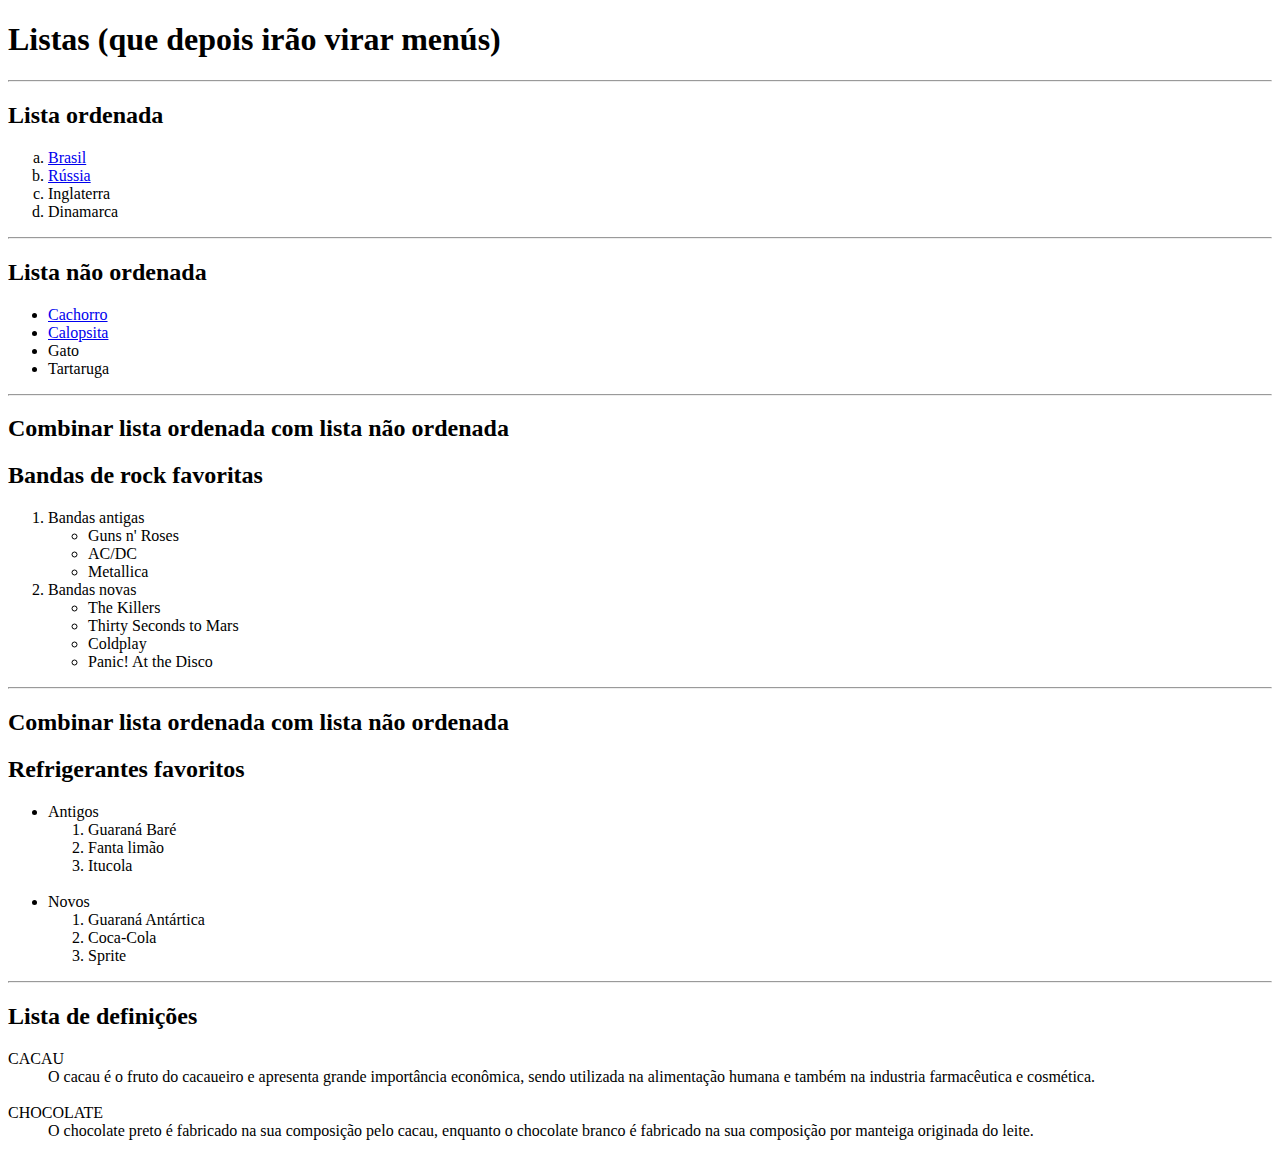
==== index.html @ db653702 "Update_09122022_0949" ====
<!DOCTYPE html>
<html lang="pt-br">
<head>
    <meta charset="UTF-8">
    <meta name="viewport" content="width=device-width, initial-scale=1.0">
    <link rel="stylesheet" type="text/css" href="_css/stylesheet.css"
    media="screen" />
    <title>Trabalhar com links e listas</title>
</head>
<body>
        <h1>Listas (que depois irão virar menús)</h1>
        <hr id="linha1">
        <h2 id="cabecalho_ol">Lista ordenada</h2>
        <ol type="a"> <!-- 1, A, a, I, i-->
            <li><a href="https://pt.wikipedia.org/wiki/Brasil" target="_blank" rel="external">Brasil</a></li>
            <li><a href="https://www.youtube.com/watch?v=16y1AkoZkmQ" target="_blank" rel="external">Rússia</a></li>
            <li>Inglaterra</li>
            <li>Dinamarca</li>
        </ol>
        <hr>
        <h2 id="cabecalho_ul">Lista não ordenada</h2>
        <ul type="disc"> <!-- disc, circle, square-->
            <li><a href="pagina2.html" target="'_self" rel="internal">Cachorro</a></li><!--hiperlink p/ página interna na mesma página-->
            <li><a href="arquivos/manualcalopsitas.pdf" target="_blank" download="manualcalopsitas" type="application/pdf" alt="manual para calopsitas">Calopsita</a></li>
            <li>Gato</li>
            <li>Tartaruga</li>
        </ul>    
        <hr>        
        <h2>Combinar lista ordenada com lista não ordenada</h2>
        <h2 id="cabecalho_ol">Bandas de rock favoritas</h2>
    <ol>
        <li>Bandas antigas</li>
        <ul type="circle">
            <li>Guns n' Roses</li>
            <li>AC/DC</li>
            <li>Metallica</li>
        </ul>
        <li>Bandas novas</li>
        <ul type="circle">
            <li>The Killers</li>
            <li>Thirty Seconds to Mars</li>
            <li>Coldplay</li>
            <li>Panic! At the Disco</li>
        </ul>
    </ol>
        <hr>
        <h2>Combinar lista ordenada com lista não ordenada</h2>
        <h2 id="cabecalho_ul">Refrigerantes favoritos</h2>
        <ul>
            <li>Antigos</li>
            <ol type="1">
                <li>Guaraná Baré</li>
                <li>Fanta limão</li>
                <li>Itucola</li>
            </ol>
            <br>
                <li>Novos</li>
            <ol type="1">
                <li>Guaraná Antártica</li>
                <li>Coca-Cola</li>
                <li>Sprite</li>
            </ol>
        </ul>
        <hr>
        <h2 id="cabecalho_ol">Lista de definições</h2>
        <dl>
            <dt>CACAU</dt>
            <dd>O cacau é o fruto do cacaueiro e apresenta grande importância econômica, sendo utilizada na alimentação humana e também na industria farmacêutica e cosmética.</dd>
        <br>
            <dt>CHOCOLATE</dt>
            <dd>O chocolate preto é fabricado na sua composição pelo cacau, enquanto o chocolate branco é fabricado na sua composição por manteiga originada do leite.</dd>

        </dl>


        
</body>
</html>
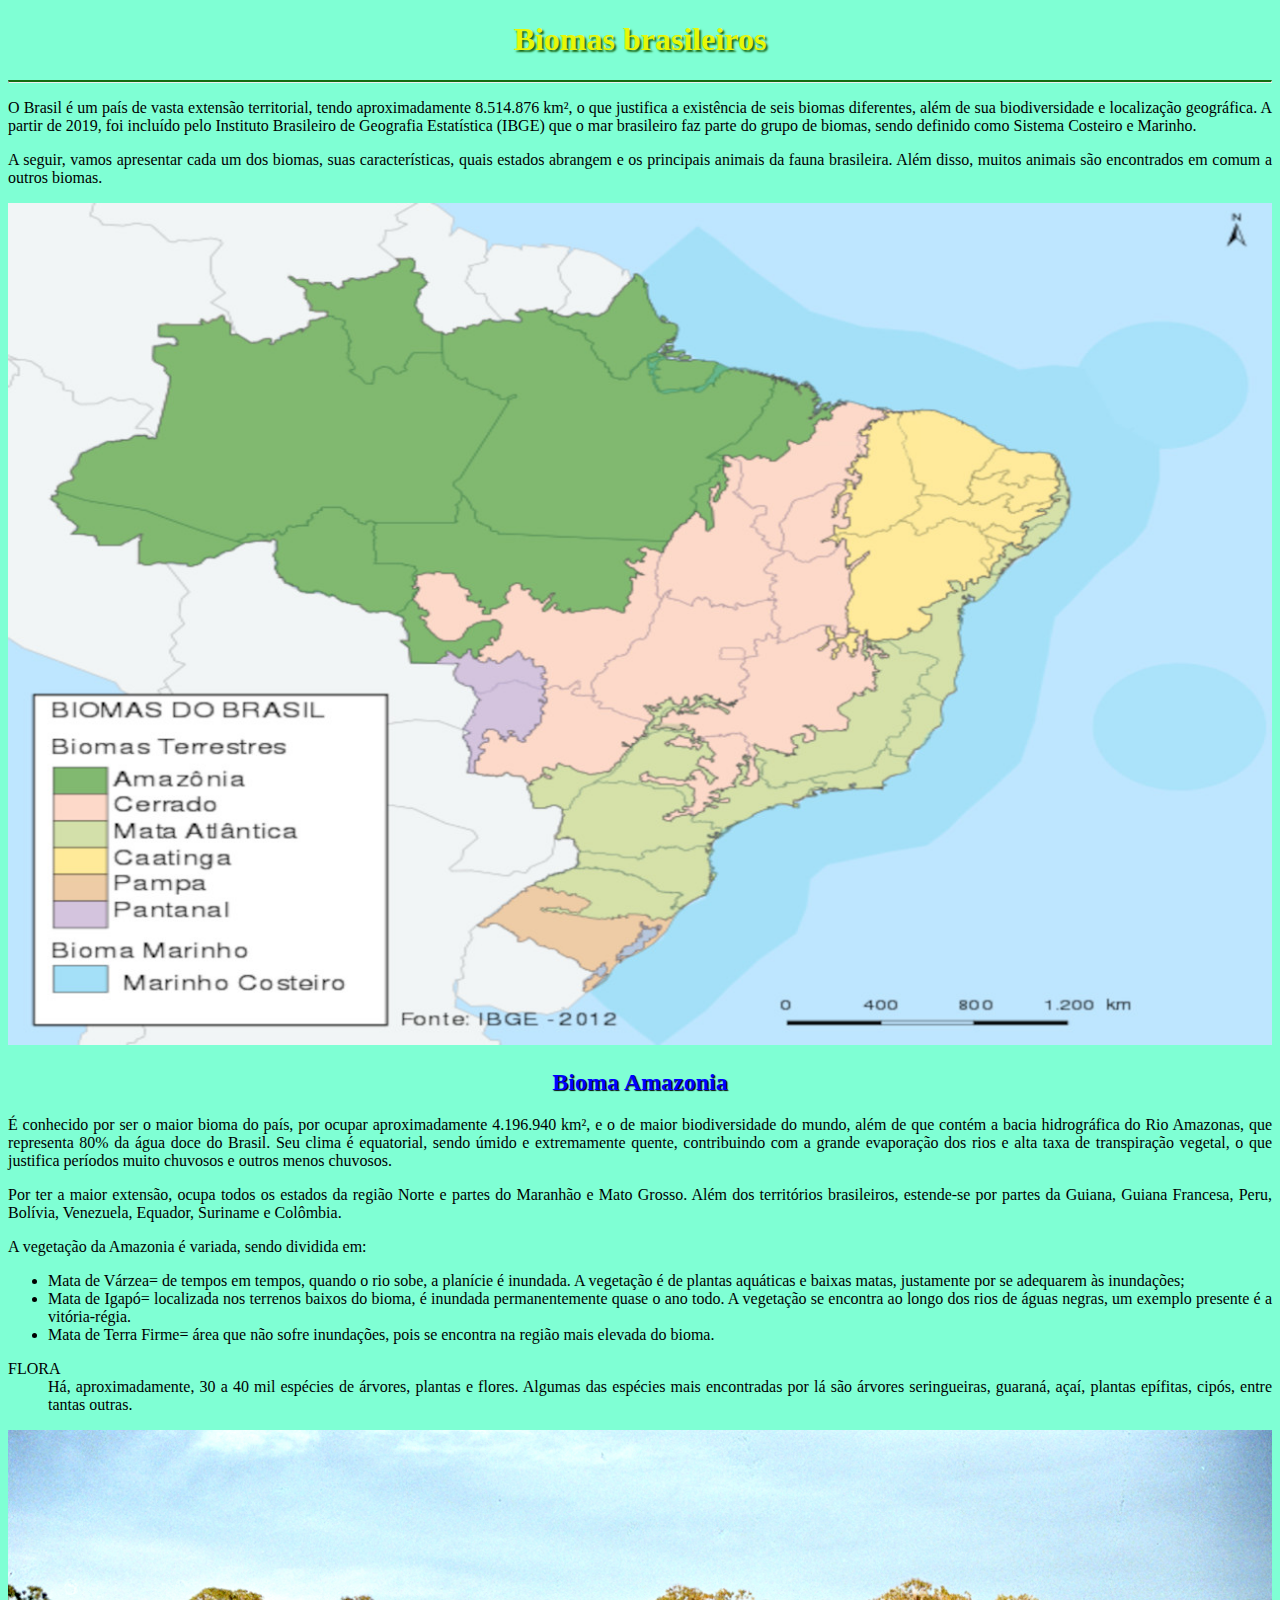
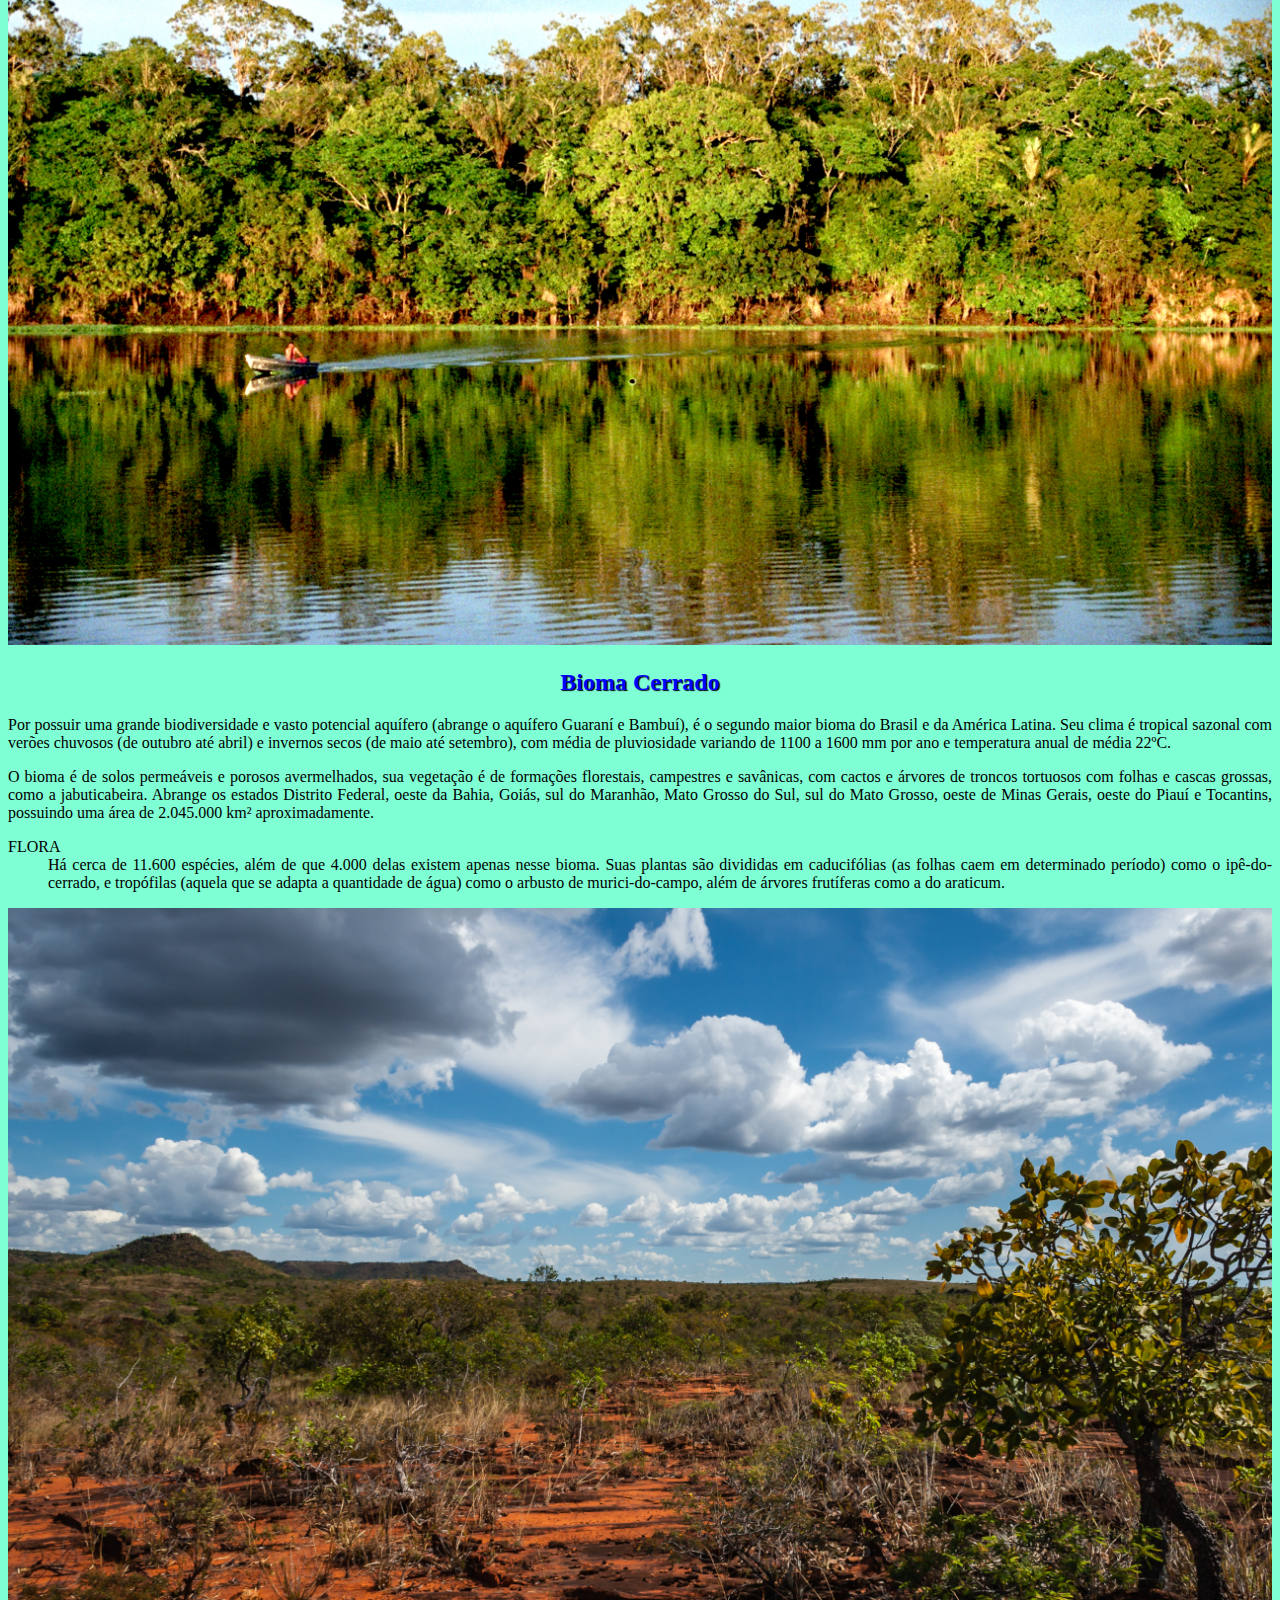
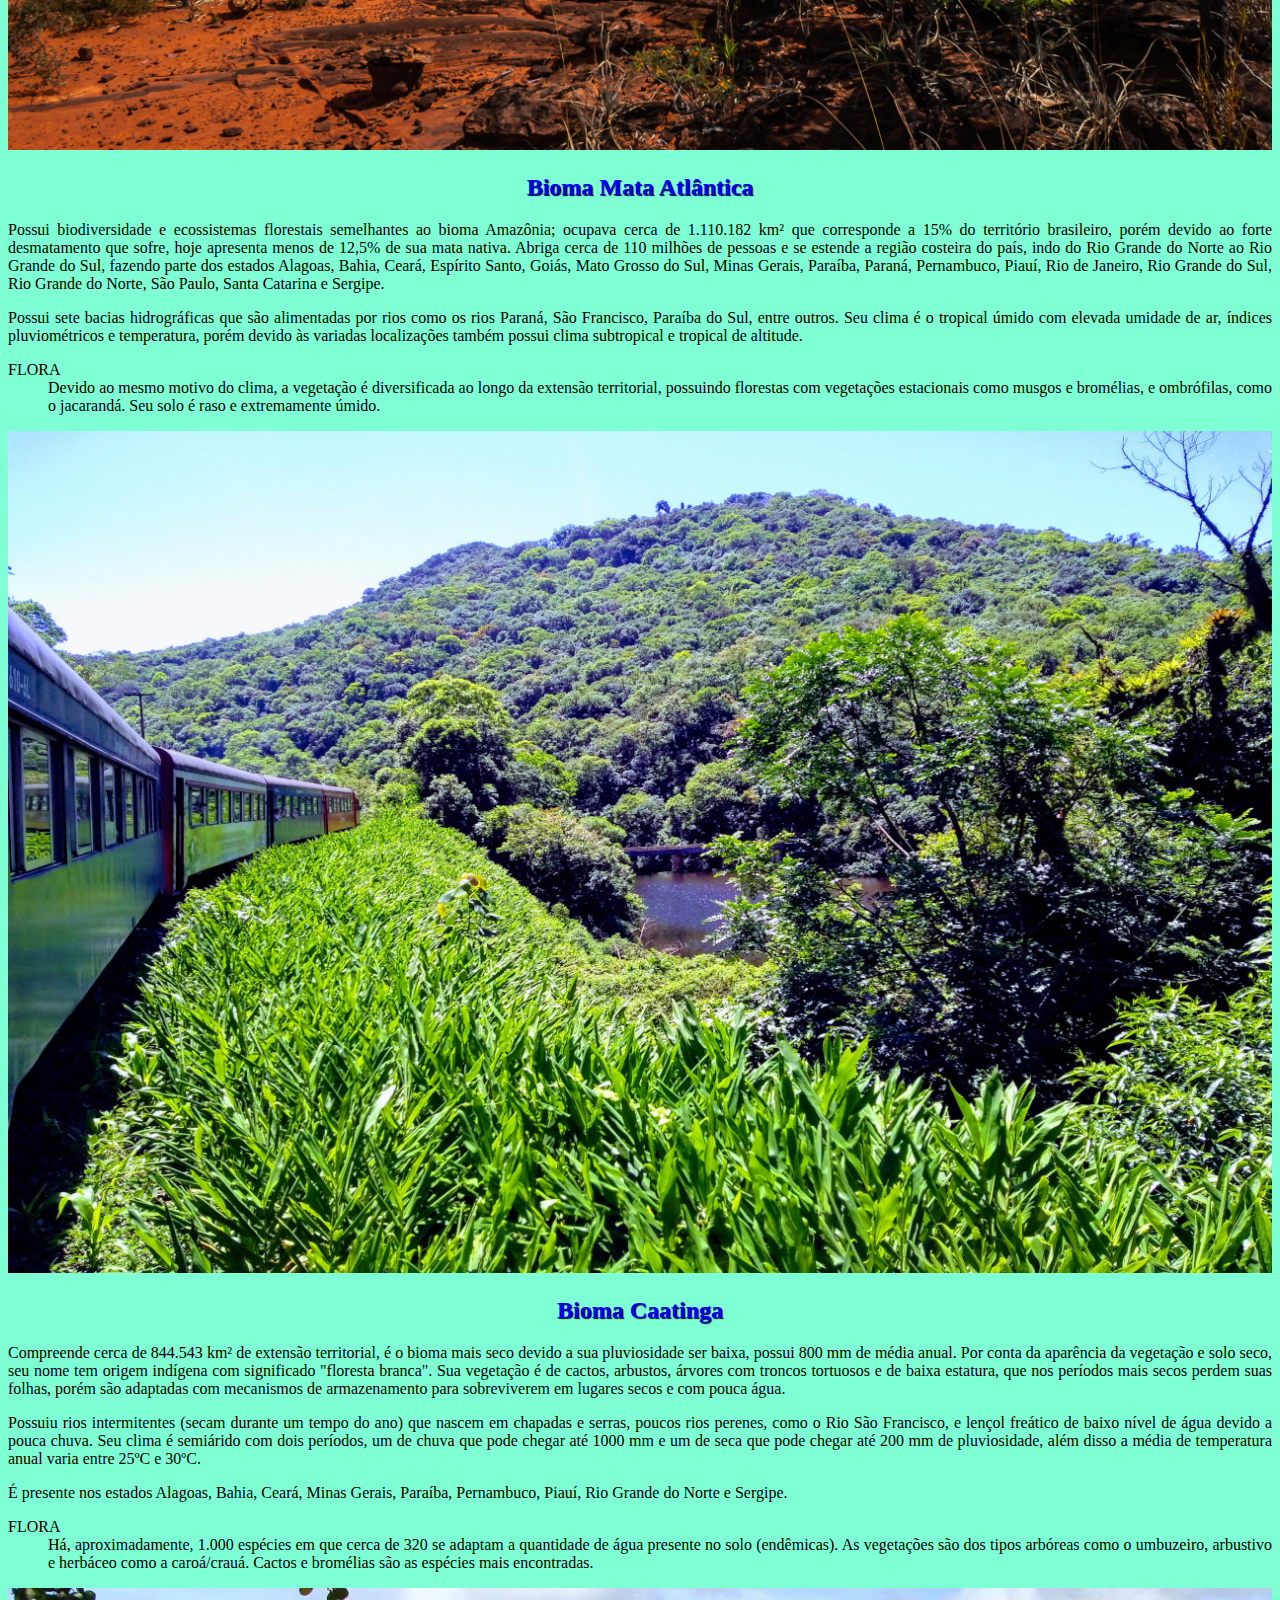
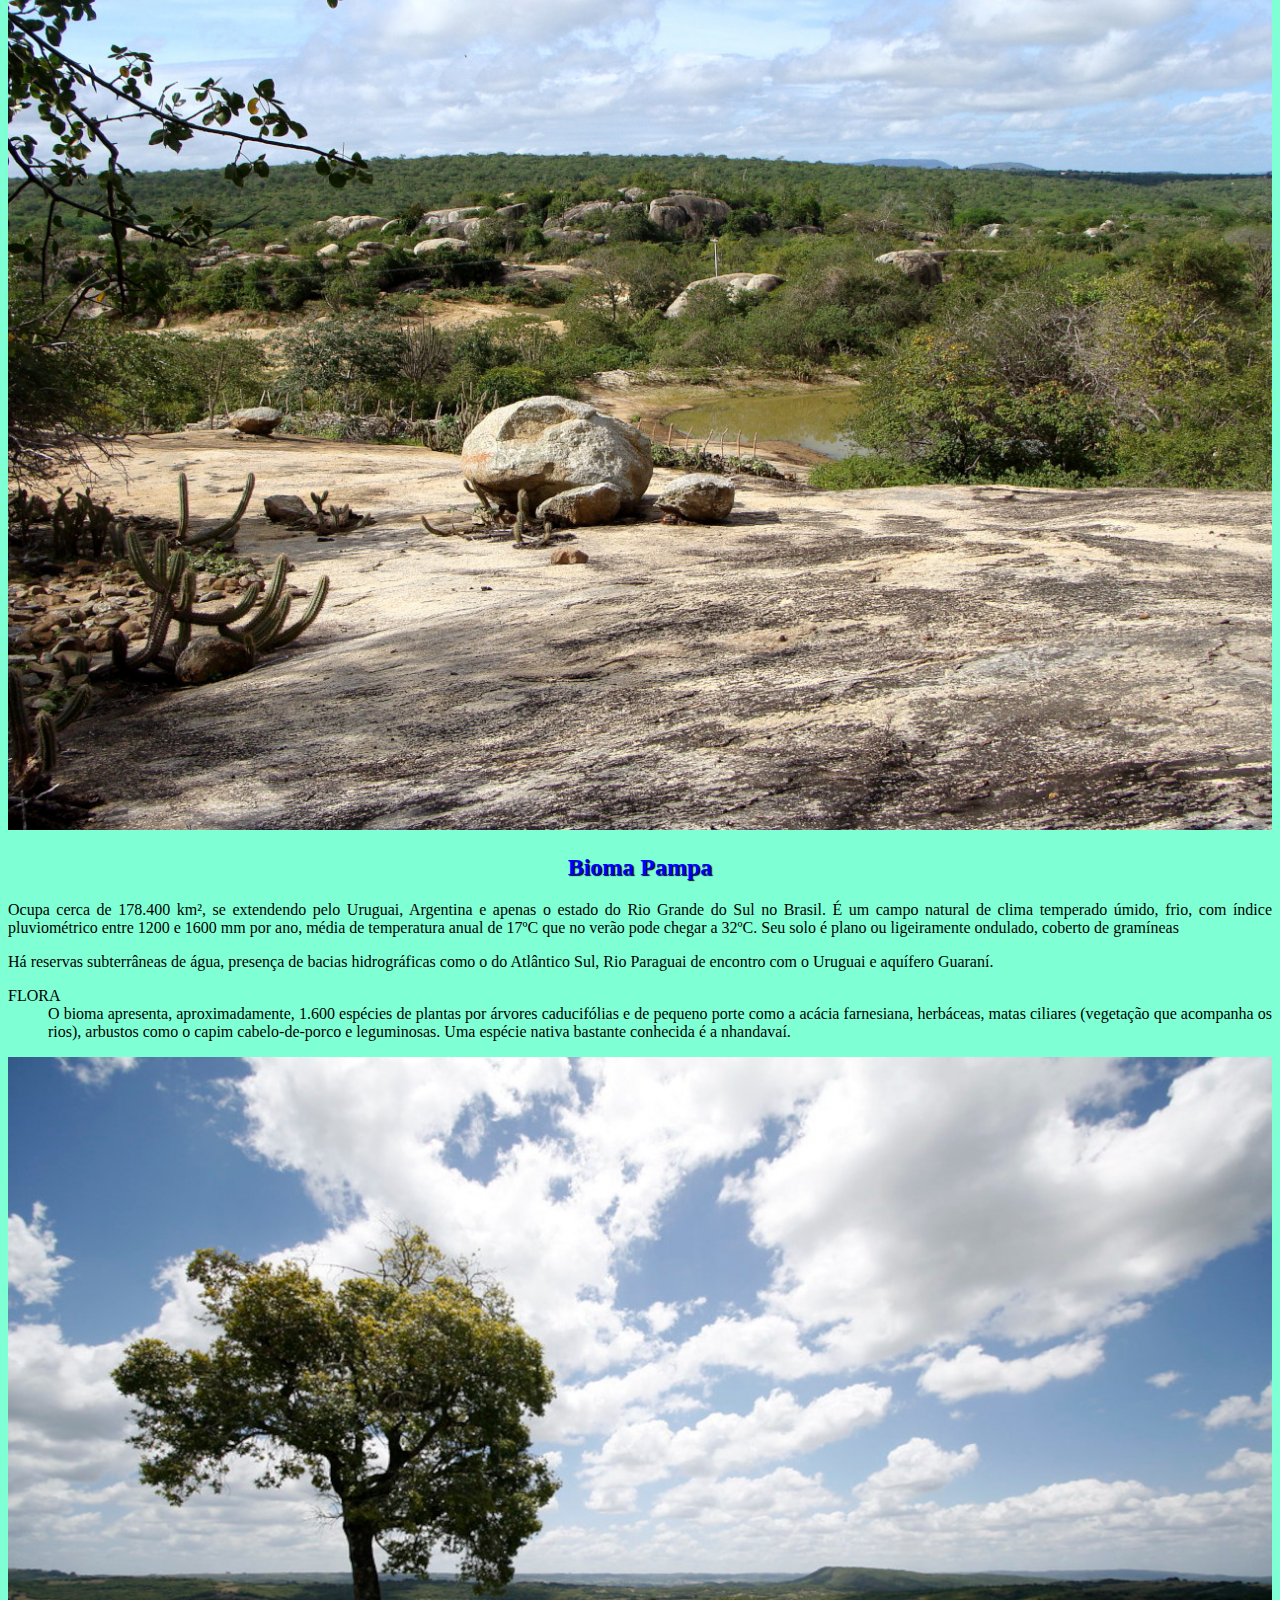
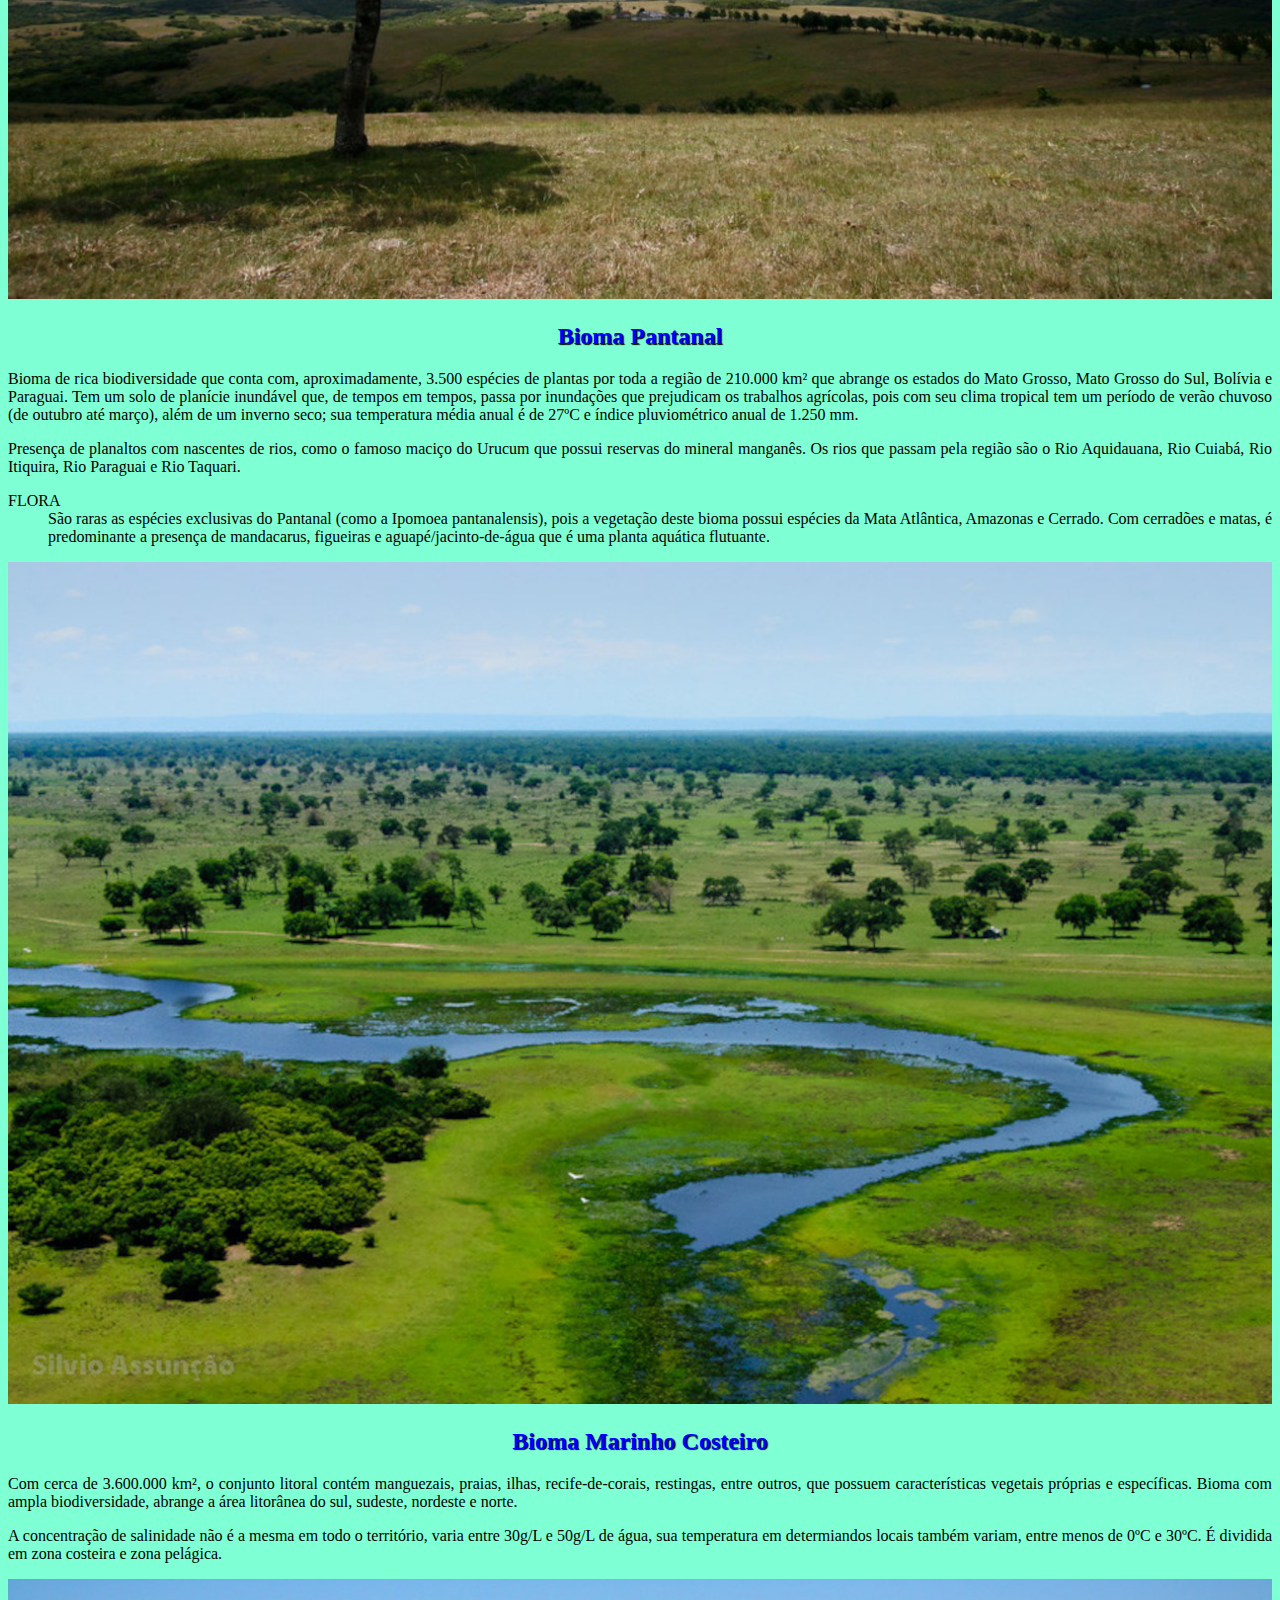
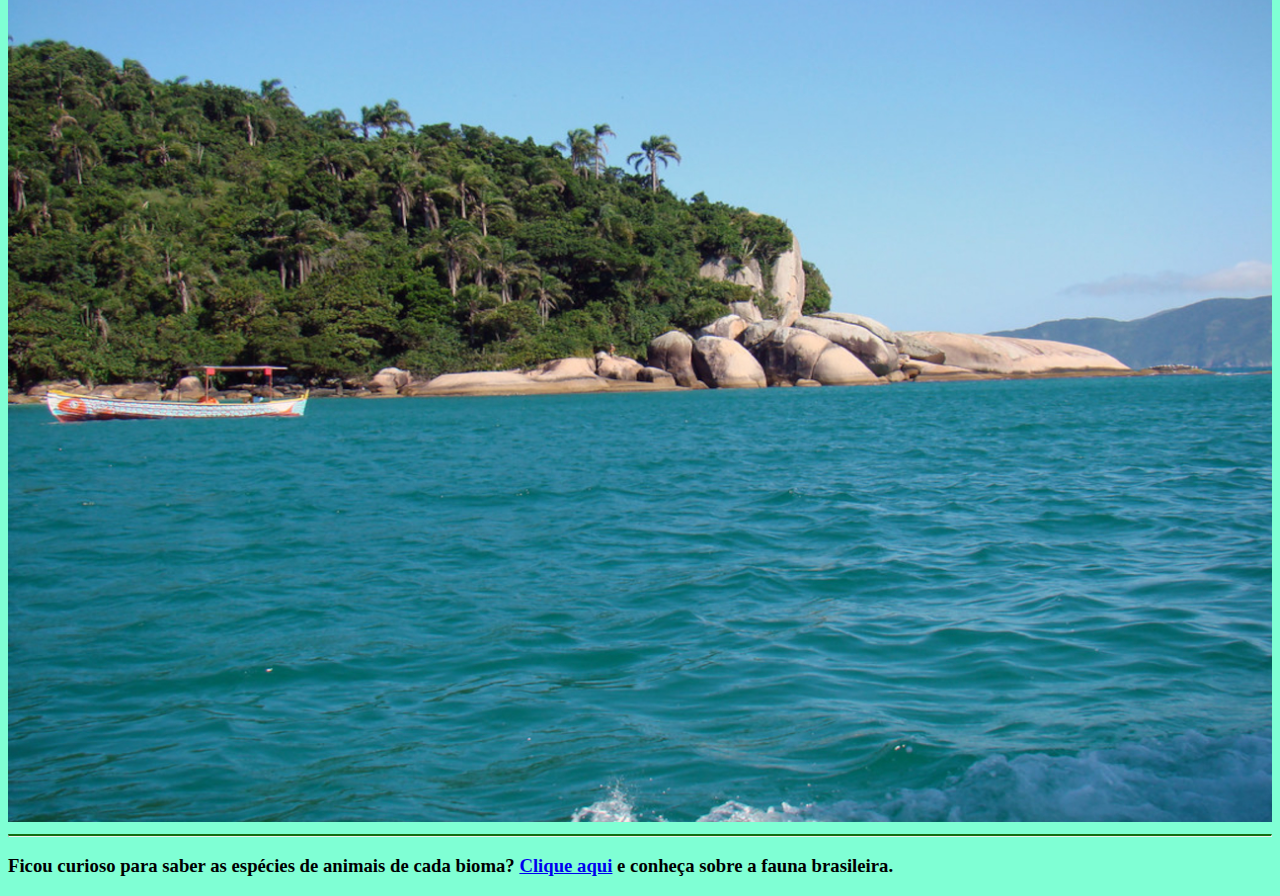
==== commit 72e0a81c: "Biomas Brasileiros" ====
--- a/index.html
+++ b/index.html
@@ -3,76 +3,172 @@
 <head>
     <meta charset="UTF-8">
     <meta name="viewport" content="width=device-width, initial-scale=1.0">
-    <link rel="stylesheet" type="text/css" href="_css/stylesheet.css"
-    media="screen" />
-    <title>Trabalhar com links e listas</title>
+    <link rel="shortcut icon" href="Imagens/icon.png">
+    <link rel="stylesheet" type="text/css" href="css/stylesheet.css">
+    <title>Conheça os biomas do Brasil</title>
+    
 </head>
 <body>
-        <h1>Listas (que depois irão virar menús)</h1>
-        <hr id="linha1">
-        <h2 id="cabecalho_ol">Lista ordenada</h2>
-        <ol type="a"> <!-- 1, A, a, I, i-->
-            <li><a href="https://pt.wikipedia.org/wiki/Brasil" target="_blank" rel="external">Brasil</a></li>
-            <li><a href="https://www.youtube.com/watch?v=16y1AkoZkmQ" target="_blank" rel="external">Rússia</a></li>
-            <li>Inglaterra</li>
-            <li>Dinamarca</li>
-        </ol>
-        <hr>
-        <h2 id="cabecalho_ul">Lista não ordenada</h2>
-        <ul type="disc"> <!-- disc, circle, square-->
-            <li><a href="pagina2.html" target="'_self" rel="internal">Cachorro</a></li><!--hiperlink p/ página interna na mesma página-->
-            <li><a href="arquivos/manualcalopsitas.pdf" target="_blank" download="manualcalopsitas" type="application/pdf" alt="manual para calopsitas">Calopsita</a></li>
-            <li>Gato</li>
-            <li>Tartaruga</li>
-        </ul>    
-        <hr>        
-        <h2>Combinar lista ordenada com lista não ordenada</h2>
-        <h2 id="cabecalho_ol">Bandas de rock favoritas</h2>
-    <ol>
-        <li>Bandas antigas</li>
-        <ul type="circle">
-            <li>Guns n' Roses</li>
-            <li>AC/DC</li>
-            <li>Metallica</li>
-        </ul>
-        <li>Bandas novas</li>
-        <ul type="circle">
-            <li>The Killers</li>
-            <li>Thirty Seconds to Mars</li>
-            <li>Coldplay</li>
-            <li>Panic! At the Disco</li>
-        </ul>
-    </ol>
-        <hr>
-        <h2>Combinar lista ordenada com lista não ordenada</h2>
-        <h2 id="cabecalho_ul">Refrigerantes favoritos</h2>
-        <ul>
-            <li>Antigos</li>
-            <ol type="1">
-                <li>Guaraná Baré</li>
-                <li>Fanta limão</li>
-                <li>Itucola</li>
-            </ol>
-            <br>
-                <li>Novos</li>
-            <ol type="1">
-                <li>Guaraná Antártica</li>
-                <li>Coca-Cola</li>
-                <li>Sprite</li>
-            </ol>
-        </ul>
-        <hr>
-        <h2 id="cabecalho_ol">Lista de definições</h2>
-        <dl>
-            <dt>CACAU</dt>
-            <dd>O cacau é o fruto do cacaueiro e apresenta grande importância econômica, sendo utilizada na alimentação humana e também na industria farmacêutica e cosmética.</dd>
-        <br>
-            <dt>CHOCOLATE</dt>
-            <dd>O chocolate preto é fabricado na sua composição pelo cacau, enquanto o chocolate branco é fabricado na sua composição por manteiga originada do leite.</dd>
+    <h1>Biomas brasileiros</h1>
+    <hr id="linha1">
+    <p>O Brasil é um país de vasta extensão territorial, tendo aproximadamente 8.514.876 km², o que justifica a
+    existência de seis biomas diferentes, além de sua biodiversidade e localização geográfica. 
+    A partir de 2019, foi incluído pelo Instituto Brasileiro de Geografia Estatística (IBGE) que o mar brasileiro 
+    faz parte do grupo de biomas, sendo definido como Sistema Costeiro e Marinho.</p>
+    <p>A seguir, vamos apresentar cada um dos biomas, suas características, quais estados abrangem e os principais animais 
+    da fauna brasileira. Além disso, muitos animais são encontrados em comum a outros biomas.</p>
+    <picture>
+        <source media="(max-width: 320px)" srcset="Imagens/mapaP.jpg" type="image/jpg">
+        <source media="(max-width: 768px)" srcset="Imagens/mapaM.jpg" type="image/jpg">
+        <img src="Imagens/mapaG.jpg" alt="mapa com maior qualidade">
+    </picture> 
+    <br>
+    <h2>Bioma Amazonia</h2>
+    <p>É conhecido por ser o maior bioma do país, por ocupar aproximadamente 4.196.940 km², e o de maior biodiversidade do mundo, 
+    além de que contém a bacia hidrográfica do Rio Amazonas, que representa 80% da água doce do Brasil. Seu clima é equatorial,
+    sendo úmido e extremamente quente, contribuindo com a grande evaporação dos rios e alta taxa de transpiração vegetal, o que 
+    justifica períodos muito chuvosos e outros menos chuvosos.
+    </p>
+    <p>Por ter a maior extensão, ocupa todos os estados da região Norte e partes do Maranhão e Mato Grosso. Além dos territórios
+    brasileiros, estende-se por partes da Guiana, Guiana Francesa, Peru, Bolívia, Venezuela, Equador, Suriname e Colômbia.     
+    </p>
+    <p>A vegetação da Amazonia é variada, sendo dividida em:
+    <ul type="disc">
+        <li>Mata de Várzea= de tempos em tempos, quando o rio sobe, a planície é inundada. A vegetação é de plantas aquáticas e baixas
+        matas, justamente por se adequarem às inundações;</li>
+        <li>Mata de Igapó= localizada nos terrenos baixos do bioma, é inundada permanentemente quase o ano todo. A vegetação se encontra 
+        ao longo dos rios de águas negras, um exemplo presente é a vitória-régia.</li>
+        <li>Mata de Terra Firme= área que não sofre inundações, pois se encontra na região mais elevada do bioma. </li>
+    </ul>
+    </p>
+    <dl>
+        <dt>FLORA</dt>
+        <dd>Há, aproximadamente, 30 a 40 mil espécies de árvores, plantas e flores. Algumas das espécies mais encontradas por lá são 
+        árvores seringueiras, guaraná, açaí, plantas epífitas, cipós, entre tantas outras. </dd>
+    </dl>
+    <picture>
+        <source media="(max-width: 320px)" srcset="Imagens/amazoniaP.jpg" type="image/jpg">
+        <source media="(max-width: 768px)" srcset="Imagens/amazoniaM.jpg" type="image/jpg">
+        <img src="Imagens/amazoniaG.jpg" alt="imagem grande do bioma amazônia">
+    </picture>
+    <br>
+    <h2>Bioma Cerrado</h2>
+    <p>Por possuir uma grande biodiversidade e vasto potencial aquífero (abrange o aquífero Guaraní e Bambuí), é o segundo maior bioma do 
+    Brasil e da América Latina. Seu clima é tropical sazonal com verões chuvosos (de outubro até abril) e invernos secos (de maio até setembro),
+    com média de pluviosidade variando de 1100 a 1600 mm por ano e temperatura anual de média 22ºC.
+    </p>
+    <p>O bioma é de solos permeáveis e porosos avermelhados, sua vegetação é de formações florestais, campestres e savânicas, com cactos e árvores 
+    de troncos tortuosos com folhas e cascas grossas, como a jabuticabeira. Abrange os estados Distrito Federal, oeste da Bahia, Goiás, sul do 
+    Maranhão, Mato Grosso do Sul, sul do Mato Grosso, oeste de Minas Gerais, oeste do Piauí e Tocantins, possuindo uma área de 2.045.000 km² 
+    aproximadamente.
+    </p>
+    <dl>
+        <dt>FLORA</dt>
+        <dd>Há cerca de 11.600 espécies, além de que 4.000 delas existem apenas nesse bioma. Suas plantas são divididas em caducifólias (as folhas 
+        caem em determinado período) como o ipê-do-cerrado, e tropófilas (aquela que se adapta a quantidade de água) como o arbusto de murici-do-campo,
+        além de árvores frutíferas como a do araticum. </dd>
+    </dl>
+    <picture>
+        <source media="(max-width: 320px)" srcset="Imagens/cerradoP.jpg" type="image/jpg">
+        <source media="(max-width: 768px)" srcset="Imagens/cerradoM.jpg" type="image/jpg">
+        <img src="Imagens/cerradoG.jpg" alt="imagem grande do bioma cerrado">
+    </picture>
+    <br>
+    <h2>Bioma Mata Atlântica</h2>
+    <p>Possui biodiversidade e ecossistemas florestais semelhantes ao bioma Amazônia; ocupava cerca de 1.110.182 km² que corresponde a 15% do território
+    brasileiro, porém devido ao forte desmatamento que sofre, hoje apresenta menos de 12,5% de sua mata nativa. Abriga cerca de 110 milhões de pessoas
+    e se estende a região costeira do país, indo do Rio Grande do Norte ao Rio Grande do Sul, fazendo parte dos estados Alagoas, Bahia, Ceará, Espírito 
+    Santo, Goiás, Mato Grosso do Sul, Minas Gerais, Paraíba, Paraná, Pernambuco, Piauí, Rio de Janeiro, Rio Grande do Sul, Rio Grande do Norte, São Paulo, 
+    Santa Catarina e Sergipe.
+    </p>
+    <p>Possui sete bacias hidrográficas que são alimentadas por rios como os rios Paraná, São Francisco, Paraíba do Sul, entre outros. Seu clima é o tropical
+    úmido com elevada umidade de ar, índices pluviométricos e temperatura, porém devido às variadas localizações também possui clima subtropical e tropical de 
+    altitude.
+    </p>
+    <dl>
+        <dt>FLORA</dt>
+        <dd>Devido ao mesmo motivo do clima, a vegetação é diversificada ao longo da extensão territorial, possuindo florestas com vegetações estacionais como
+        musgos e bromélias, e ombrófilas, como o jacarandá. Seu solo é raso e extremamente úmido. </dd>
+    </dl>
+    <picture>
+        <source media="(max-width: 320px)" srcset="Imagens/mataatP.jpg" type="image/jpg">
+        <source media="(max-width: 768px)" srcset="Imagens/mataatM.jpg" type="image/jpg">
+        <img src="Imagens/mataatG.jpg" alt="imagem grande do bioma mata atlântica">
+    </picture>
+    <br>
+    <h2>Bioma Caatinga</h2>
+    <p>Compreende cerca de 844.543 km² de extensão territorial, é o bioma mais seco devido a sua pluviosidade ser baixa, possui 800 mm de média anual. Por conta
+    da aparência da vegetação e solo seco, seu nome tem origem indígena com significado "floresta branca". Sua vegetação é de cactos, arbustos, árvores com troncos 
+    tortuosos e de baixa estatura, que nos períodos mais secos perdem suas folhas, porém são adaptadas com mecanismos de armazenamento para sobreviverem em lugares 
+    secos e com pouca água.
+    </p>
+    <p>Possuiu rios intermitentes (secam durante um tempo do ano) que nascem em chapadas e serras, poucos rios perenes, como o Rio São Francisco, e lençol freático 
+    de baixo nível de água devido a pouca chuva. Seu clima é semiárido com dois períodos, um de chuva que pode chegar até 1000 mm e um de seca que pode chegar até
+    200 mm de pluviosidade, além disso a média de temperatura anual varia entre 25ºC e 30ºC.
+    </p>
+    <p>É presente nos estados Alagoas, Bahia, Ceará, Minas Gerais, Paraíba, Pernambuco, Piauí, Rio Grande do Norte e Sergipe.
+    </p>
+    <dl>
+        <dt>FLORA</dt>
+        <dd>Há, aproximadamente, 1.000 espécies em que cerca de 320 se adaptam a quantidade de água presente no solo (endêmicas). As vegetações são dos tipos arbóreas 
+        como o umbuzeiro, arbustivo e herbáceo como a caroá/crauá. Cactos e bromélias são as espécies mais encontradas.  </dd>
+    </dl>
+    <picture>
+        <source media="(max-width: 320px)" srcset="Imagens/caatingaP.jpg" type="image/jpg">
+        <source media="(max-width: 768px)" srcset="Imagens/caatingaM.jpg" type="image/jpg">
+        <img src="Imagens/caatingaG.jpg" alt="imagem grande do bioma caatinga">
+    </picture>
+    <br>
+    <h2>Bioma Pampa</h2>
+    <p>Ocupa cerca de 178.400 km², se extendendo pelo Uruguai, Argentina e apenas o estado do Rio Grande do Sul no Brasil. É um campo natural de clima temperado úmido, 
+    frio, com índice pluviométrico entre 1200 e 1600 mm por ano, média de temperatura anual de 17ºC que no verão pode chegar a 32ºC. Seu solo é plano ou ligeiramente 
+    ondulado, coberto de gramíneas
+    </p>
+    <p>Há reservas subterrâneas de água, presença de bacias hidrográficas como o do Atlântico Sul, Rio Paraguai de encontro com o Uruguai e aquífero Guaraní. </p>
+    <dl>
+        <dt>FLORA</dt>
+        <dd>O bioma apresenta, aproximadamente, 1.600 espécies de plantas por árvores caducifólias e de pequeno porte como a acácia farnesiana, herbáceas, matas ciliares 
+        (vegetação que acompanha os rios), arbustos como o capim cabelo-de-porco e leguminosas. Uma espécie nativa bastante conhecida é a nhandavaí. </dd>
+    </dl>
+    <picture>
+        <source media="(max-width: 320px)" srcset="Imagens/pampaP.jpg" type="image/jpg">
+        <source media="(max-width: 768px)" srcset="Imagens/pampaM.jpg" type="image/jpg">
+        <img src="Imagens/pampaG.jpg" alt="imagem grande do bioma pampa">
+    </picture>
+    <br>
+    <h2>Bioma Pantanal</h2>
+    <p>Bioma de rica biodiversidade que conta com, aproximadamente, 3.500 espécies de plantas por toda a região de 210.000 km² que abrange os estados do Mato Grosso, Mato 
+    Grosso do Sul, Bolívia e Paraguai. Tem um solo de planície inundável que, de tempos em tempos, passa por inundações que prejudicam os trabalhos agrícolas, pois com seu 
+    clima tropical tem um período de verão chuvoso (de outubro até março), além de um inverno seco; sua temperatura média anual é de 27ºC e índice pluviométrico anual de 
+    1.250 mm.
+    </p>
+    <p>Presença de planaltos com nascentes de rios, como o famoso maciço do Urucum que possui reservas do mineral manganês. Os rios que passam pela região são o Rio Aquidauana,
+    Rio Cuiabá, Rio Itiquira, Rio Paraguai e Rio Taquari.
+    </p>
+    <dl>
+        <dt>FLORA</dt>
+        <dd>São raras as espécies exclusivas do Pantanal (como a Ipomoea pantanalensis), pois a vegetação deste bioma possui espécies da Mata Atlântica, Amazonas e Cerrado. Com
+        cerradões e matas, é predominante a presença de mandacarus, figueiras e aguapé/jacinto-de-água que é uma planta aquática flutuante. </dd>
+    </dl>
+    <picture>
+        <source media="(max-width: 320px)" srcset="Imagens/pantanalP.jpg" type="image/jpg">
+        <source media="(max-width: 768px)" srcset="Imagens/pantanalM.jpg" type="image/jpg">
+        <img src="Imagens/pantanalG.jpg" alt="imagem grande do bioma pantanal">
+    </picture>
+    <br>
+    <h2>Bioma Marinho Costeiro</h2>
+    <p>Com cerca de 3.600.000 km², o conjunto litoral contém manguezais, praias, ilhas, recife-de-corais, restingas, entre outros, que possuem características vegetais próprias e 
+    específicas. Bioma com ampla biodiversidade, abrange a área litorânea do sul, sudeste, nordeste e norte.</p>
+    <p>A concentração de salinidade não é a mesma em todo o território, varia entre 30g/L e 50g/L de água, sua temperatura em determiandos locais também variam, entre menos de 0ºC
+    e 30ºC. É dividida em zona costeira e zona pelágica.
+    </p>
+    <picture>
+        <source media="(max-width: 320px)" srcset="Imagens/oceanoP.jpg" type="image/jpg">
+        <source media="(max-width: 768px)" srcset="Imagens/oceanoM.jpg" type="image/jpg">
+        <img src="Imagens/oceanoG.jpg" alt="imagem grande do bioma marinho costeiro">
+    </picture>
+    <hr id="linha1">
+    <h3>Ficou curioso para saber as espécies de animais de cada bioma? <a href="pagina2.html" target="_self" rel="internal">Clique aqui</a> e conheça sobre a fauna brasileira.</h3>
 
-        </dl>
-
-
-        
 </body>
 </html>--- a/css/stylesheet.css
+++ b/css/stylesheet.css
@@ -0,0 +1,28 @@
+body {
+    font-family: Cambria, Cochin, Georgia, Times, 'Times New Roman', serif;
+    background-color: aquamarine;
+    color: black;
+    text-align: justify;
+}
+h1{
+    text-align: center;
+     color: rgb(231, 247, 7);
+    text-shadow: 2px 2px 2px #186815;
+}
+hr#linha1{
+    border-top: 2px solid rgb(18, 109, 18);
+}
+h2{
+    text-align: center;
+    color: blue;
+    text-shadow: 1px 1px 1px #070707;
+}
+img{
+    margin: auto;
+    width: 100%;
+}
+img#btnvoltar{
+    margin-left: 0%;
+    width: 4%;
+    height: 5%;
+}